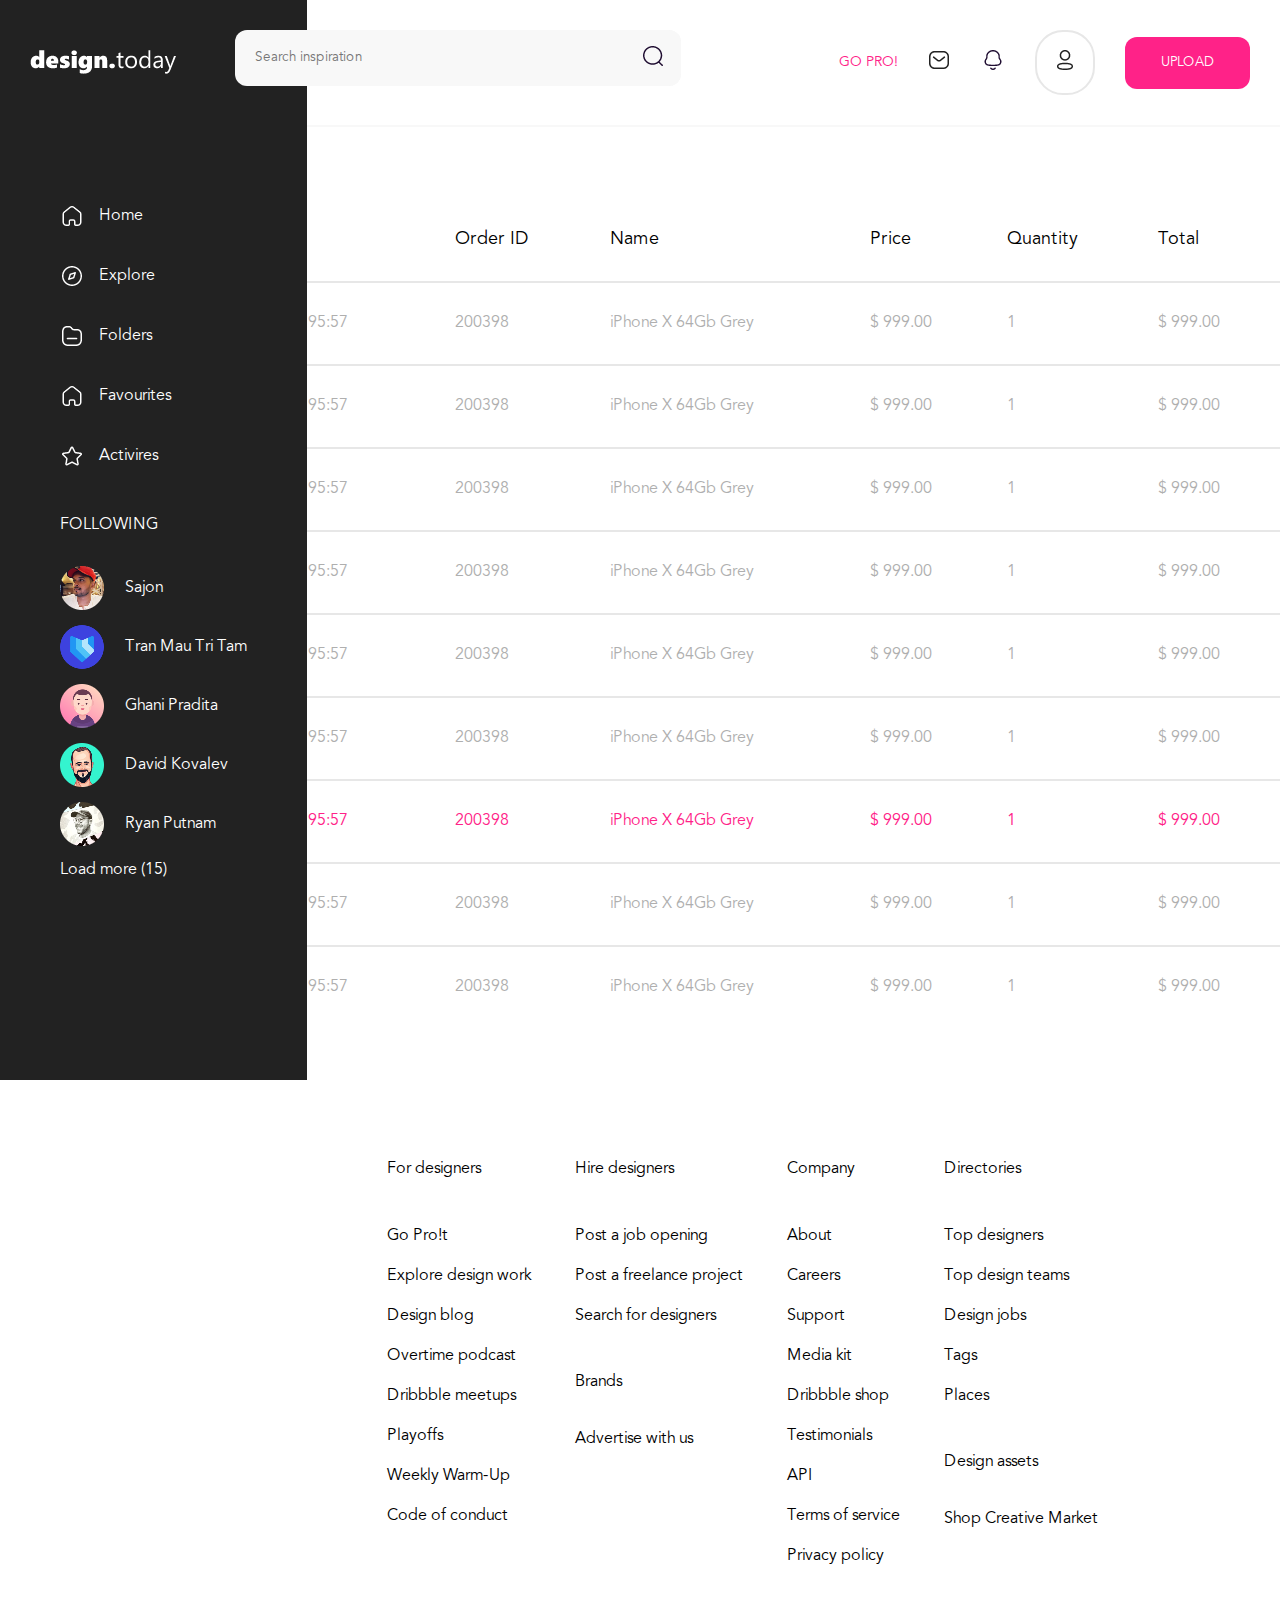
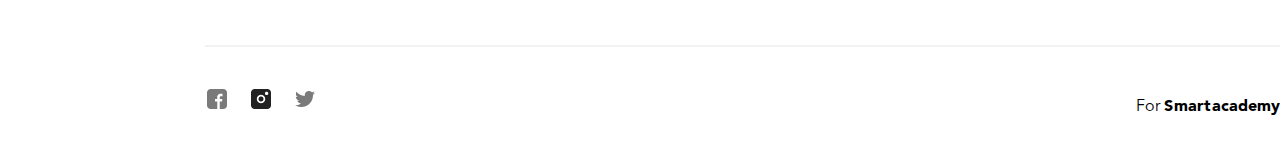
==== profile.html @ cfc6f874 "Add html and style files" ====
<!DOCTYPE html>
<html lang="en">
  <head>
    <meta charset="UTF-8" />
    <meta http-equiv="X-UA-Compatible" content="IE=edge" />
    <meta name="viewport" content="width=device-width, initial-scale=1.0" />
    <link rel="stylesheet" href="styles/style.css" />
    <link rel="stylesheet" href="styles/font.css" />
    <title>Profile Table</title>
  </head>
  <body>
    <div class="basegrid">
      <div class="sidebar">
        <div class="blackbackground">
          <div class="navbarcontainer">
            <div class="flex">
              <a href="index.html">
                <img src="images/design.today.png" alt="logo" />
              </a>
              <div>
                <img src="images/Group 7.png" alt="list" />
              </div>
            </div>
          </div>
          <div>
            <nav>
              <ul>
                <li>
                  <a href="index.html">
                    <img src="images/Component 5 – 2.png" alt="logo" />
                    <p>Home</p>
                  </a>
                </li>
                <li>
                  <a href="#">
                    <img src="images/Component 3 – 2.png" alt="logo" />
                    <p>Explore</p>
                  </a>
                </li>
                <li>
                  <a href="#">
                    <img src="images/Component 4 – 2.png" alt="logo" />
                    <p>Folders</p>
                  </a>
                </li>
                <li>
                  <a href="#">
                    <img src="images/Component 5 – 2.png" alt="logo" />
                    <p>Favourites</p>
                  </a>
                </li>
                <li>
                  <a href="#">
                    <img src="images/Component 8 – 2.png" alt="logo" />
                    <p>Activires</p>
                  </a>
                </li>
              </ul>
            </nav>
            <div class="followings">
              <p>FOLLOWING</p>
              <div class="followinglist">
                <div>
                  <img src="images/Rectangle 40.png" alt="Sajon" />
                  <p>Sajon</p>
                </div>
                <div>
                  <img src="images/Rectangle 41.png" alt="Tran" />
                  <p>Tran Mau Tri Tam</p>
                </div>
                <div>
                  <img src="images/Rectangle 42.png" alt="Ghani" />
                  <p>Ghani Pradita</p>
                </div>
                <div>
                  <img src="images/Rectangle 43.png" alt="David" />
                  <p>David Kovalev</p>
                </div>
                <div>
                  <img src="images/Rectangle 44.png" alt="Ryan" />
                  <p>Ryan Putnam</p>
                </div>
                <div>
                  <p>Load more (15)</p>
                </div>
              </div>
            </div>
          </div>
        </div>
      </div>
    <div class="maincontainer">
      <header>
        <form action="">
          <div>
            <input type="text" placeholder="Search inspiration" name="search" />
            <button>
              <img src="images/Component 9 – 2.png" alt="searchlogo" />
            </button>
          </div>
        </form>
        <div>
          <div class="profilenav">
            <div><p>go pro!</p></div>
            <div><img src="images/Component 11 – 2.png" alt="message" /></div>
            <div>
              <img src="images/Component 7 – 2.png" alt="notificationbell" />
            </div>
            <div class="heafderprofileimage">
              <img src="images/Group 79.png" alt="profileicon" />
            </div>
            <div><button>upload</button></div>
          </div>
        </div>
      </header>
      <section class="prices">
        <div >
          <table class="table" >
            <thead>
              <tr>
                <th>Date</th>
                <th>Order ID</th>
                <th>Name</th>
                <th>Price</th>
                <th>Quantity</th>
                <th>Total</th>
              </tr>
            </thead>
            <tbody>
              <tr>
                <td>2020-09-29 95:57</td>
                <td>200398</td>
                <td>iPhone X 64Gb Grey</td>
                <td>$ 999.00</td>
                <td>1</td>
                <td>$ 999.00</td>
              </tr>
              <tr>
                <td>2020-09-29 95:57</td>
                <td>200398</td>
                <td>iPhone X 64Gb Grey</td>
                <td>$ 999.00</td>
                <td>1</td>
                <td>$ 999.00</td>
              </tr>
              <tr>
                <td>2020-09-29 95:57</td>
                <td>200398</td>
                <td>iPhone X 64Gb Grey</td>
                <td>$ 999.00</td>
                <td>1</td>
                <td>$ 999.00</td>
              </tr>
              <tr>
                <td>2020-09-29 95:57</td>
                <td>200398</td>
                <td>iPhone X 64Gb Grey</td>
                <td>$ 999.00</td>
                <td>1</td>
                <td>$ 999.00</td>
              </tr>
              <tr>
                <td>2020-09-29 95:57</td>
                <td>200398</td>
                <td>iPhone X 64Gb Grey</td>
                <td>$ 999.00</td>
                <td>1</td>
                <td>$ 999.00</td>
              </tr>
              <tr>
                <td>2020-09-29 95:57</td>
                <td>200398</td>
                <td>iPhone X 64Gb Grey</td>
                <td>$ 999.00</td>
                <td>1</td>
                <td>$ 999.00</td>
              </tr>
              <tr class="pink">
                <td>2020-09-29 95:57</td>
                <td>200398</td>
                <td>iPhone X 64Gb Grey</td>
                <td>$ 999.00</td>
                <td>1</td>
                <td>$ 999.00</td>
              </tr>
              <tr>
                <td>2020-09-29 95:57</td>
                <td>200398</td>
                <td>iPhone X 64Gb Grey</td>
                <td>$ 999.00</td>
                <td>1</td>
                <td>$ 999.00</td>
              </tr>
              <tr class="last">
                <td>2020-09-29 95:57</td>
                <td>200398</td>
                <td>iPhone X 64Gb Grey</td>
                <td>$ 999.00</td>
                <td>1</td>
                <td>$ 999.00</td>
              </tr>
            </tbody>
          </table>
        </div>
      </section>
      <section class="flex upperinfo">
        <div class="columnflex">
          <div>
            <p>For designers</p>
          </div>
          <div>
            <ul>
              <li>Go Pro!t</li>
              <li>Explore design work</li>
              <li>Design blog</li>
              <li>Overtime podcast</li>
              <li>Dribbble meetups</li>
              <li>Playoffs</li>
              <li>Weekly Warm-Up</li>
              <li>Code of conduct</li>
            </ul>
          </div>
        </div>
        <div class="columnflex">
          <div>
            <p>Hire designers</p>
          </div>
          <div>
            <ul>
              <li>Post a job opening</li>
              <li>Post a freelance project</li>
              <li>Search for designers</li>
            </ul>
          </div>
          <div>
            <p>Brands</p>
          </div>
          <div>
            <p>Advertise with us</p>
          </div>
        </div>
        <div class="columnflex">
          <div>
            <p>Company</p>
          </div>
          <div>
            <ul>
              <li>About</li>
              <li>Careers</li>
              <li>Support</li>
              <li>Media kit</li>
              <li>Dribbble shop</li>
              <li>Testimonials</li>
              <li>API</li>
              <li>Terms of service</li>
              <li>Privacy policy</li>
            </ul>
          </div>
        </div>
        <div class="columnflex">
          <div>
            <p>Directories</p>
          </div>
          <div>
            <ul>
              <li>Top designers</li>
              <li>Top design teams</li>
              <li>Design jobs</li>
              <li>Tags</li>
              <li>Places</li>
            </ul>
          </div>
          <div>
            <p>Design assets</p>
          </div>
          <div>
            <p>Shop Creative Market</p>
          </div>
        </div>
      </section>
      <footer>
        <div class="socialnetwork">
          <img src="images/Component 12 – 2.png" alt="facebook" />
          <img src="images/Component 13 – 2.png" alt="instagram" />
          <img src="images/Component 14 – 2.png" alt="twitter" />
        </div>
        <div class="smartlogo">
          <span class="smartlogostart">For</span>
          <span class="smartlogoend">Smartacademy</span>
        </div>
      </footer>
    </div>
  </body>
</html>
---- styles/style.css ----
* {
  margin: 0;
  padding: 0;
  box-sizing: border-box;
  font-family: "Avenir LT Std";
}
body {
  max-width: 1920px;
  width: 100%;
  margin: 0 auto;
}
ul {
  list-style-type: none;
}
a {
  text-decoration: none;
}
.basegrid {
  display: grid;
  grid-template-columns: 16% 84%;
  position: relative;
}
.blackbackground {
  background-color: #222222;
  padding: 42px 30px;
  height: 1080px;
  position: fixed;
}
.flex {
  display: flex;
  justify-content: space-between;
  justify-items: center;
}
nav {
  margin-top: 106px;
}
ul {
  padding: 0;
}
li a {
  display: flex;
  align-items: center;
  gap: 15px;
  color: #ffffff;
  padding: 18px 30px;
  border-radius: 12px;
}
li a:hover {
  background-color: #ff2288;
  color: #ffffff;
}
.blackbackground p {
  margin: 0;
}
.navigationlist img,
footer img {
  width: 24px;
  height: 24px;
}
.followers {
  padding: 30px auto;
}

.followings {
  color: #ffffff;
  padding: 30px;
}
.followinglist {
  display: grid;
  grid-template-rows: repeat(5, 1fr);
  grid-gap: 15px;
  margin-top: 31px;
}
.followinglist div {
  display: flex;
  align-items: center;
  gap: 21px;
}
header {
  display: flex;
  justify-content: space-between;
  max-width: 1485px;
  width: 100%;
  padding: 30px;
  margin: 0 auto;
  border: 2px #f8f8f8;
  border-bottom-style: solid;
}
/* .container{
  padding: 30px;
  max-width: ;
} */
button {
  border: none;
}
form {
  max-width: 446px;
  width: 100%;
}
input {
  max-width: 446px;
  width: 100%;
  height: 56px;
  background-color: #f8f8f8;
  padding-inline-start: 20px;
  border: none;
  border-radius: 12px;
}
input:focus {
  outline: none;
}
form div {
  max-width: 446px;
  position: relative;
  top: 0;
  left: 0;
}
form button {
  position: absolute;
  right: 0;
  background-color: #f8f8f8;
  width: 56px;
  height: 56px;
  cursor: pointer;
  border-radius: 12px;
}
.profilenav {
  display: flex;
  gap: 30px;
  align-items: center;
  max-width: 420px;
  width: 100%;
  text-transform: uppercase;
  color: #ff2288;
  font-size: 14px;
}
.profilenav p {
  margin: 0;
}
.profilenav button {
  padding: 18px 36px;
  background-color: #ff2288;
  color: #ffffff;
  text-transform: uppercase;
  border-radius: 12px;
}
.heafderprofileimage {
  padding: 16px;
  border: 2px solid #e7e7e7;
  border-radius: 28px;
}
.container {
  max-width: 1231px;
  width: 100%;
  margin: 0 auto;
  padding-top: 40px;
}
.upperbar li {
  padding: 16px 19px;
}
.upperbar li:hover {
  background-color: #f2f2f2;
  border-radius: 12px;
}
.upperbar {
  display: flex;
  justify-content: space-between;
  justify-items: center;
  font-size: 16px;
  margin-bottom: 40px;
}
.filters {
  display: flex;
  justify-content: space-between;
  gap: 15px;
  padding: 16px 26px;
  border: 1px solid #d8d8d8;
  border-radius: 12px;
}
.filters img {
  width: 24px;
  height: 24px;
}
.filters p {
  height: 21px;
  line-height: 21px;
}
.grid {
  display: grid;
  grid-template-columns: repeat(4, 1fr);
  row-gap: 40px;
  column-gap: 25px;
  position: relative;
}
.grid img {
  max-width: 289px;
  width: 100%;
  height: auto;
}
.grid p {
  max-width: 289px;
  font-size: 18px;
  line-height: 24px;
  margin-top: 16px;
}
.griditems {
  position: relative;
  top: 0;
  left: 0;
}
.add img {
  background-color: #ffffff;
  border-radius: 12px;
}
.add {
  display: grid;
  grid-template-rows: repeat(2, 1fr);
  grid-gap: 5px;
  position: absolute;
  left: 20px;
  top: 20px;
  visibility: hidden;
}
.griditems:hover .add{
  visibility: visible;
}

.add img {
  padding: 5px;
}
.more {
  max-width: 289px;
  width: 100%;
  padding: 16px 105px;
  margin: 70px auto;
  border-radius: 12px;
  font-size: 16px;
  line-height: 21px;
  background-color: #f2f2f2;
}
.upperinfo {
  max-width: 1094px;
  margin: 69px 182px;
  font-size: 16px;
  line-height: 21px;
}
.greyback {
  background-color: #fafafa;
  padding: 67px 182px;
}
.topdesigners {
  max-width: 1231px;
  width: 100%;
}
.description {
  font-size: 32px;
  line-height: 43px;
}
.viewall {
  color: #222222;
  font-size: 14px;
  line-height: 19px;
  opacity: 0.3;
}
.topprofiles {
  margin-top: 54px;
  display: flex;
  justify-content: space-between;
  flex-wrap: wrap;
}
.topitems {
  display: flex;
  flex-direction: column;
  gap: 15px;
  align-items: center;
}
.username {
  color: #222222;
  max-width: 70px;
  width: 100%;
  text-align: center;
  font-size: 16px;
  line-height: 21px;
}
.smallname {
  height: 42px;
}
.location {
  color: #222222;
  opacity: 0.6;
  font-size: 12px;
  line-height: 16px;
}
.disactive {
  padding: 12px 34px;
  letter-spacing: 0.42px;
  color: #222222;
  border: 1px solid #d8d8d8;
  border-radius: 12px;
  background-color: #fafafa;
  cursor: pointer;
}
.activefollow {
  border: none;
  padding: 12px 34px;
  letter-spacing: 0.42px;
  color: #222222;
  border-radius: 12px;
  background-color: #f2f2f2;
  cursor: pointer;
}
.columnflex {
  display: flex;
  flex-direction: column;
  gap: 36px;
}
.headline {
  align-items: center;
}
.upperinfo li {
  line-height: 40px;
}
section {
  margin-top: 70px;
}
.prices{
  margin-bottom: 131px;
}
.table {
  max-width: 1231px;
  width: 100%;
  margin: 0 auto;
}
th{
  text-align: left;
  font-weight: normal;
  font-size: 18px;
  line-height: 24px;
  padding: 30px 15px;
  border-bottom: 2px solid #E7E7E7;
}
td {
  text-align: left;
  color: #AFAFAF;
  font-size: 16px;
  line-height: 21px;
  padding: 30px 15px;
  border-bottom: 2px solid #E7E7E7;
}
tr:hover td{
  color: #222222;
  background-color: #F2F2F2;
}
table{
  border-collapse: collapse;
}
tr{
  border-radius: 12px;
}
.pink td{
  color: #ff2288;
}
.pink:hover td{
  background-color: #ff2288;
  color: #222222;
}
.last td{
  border-bottom: none;
}
footer {
  max-width: 1231px;
  width: 100%;
  display: flex;
  justify-content: space-between;
  border: 2px #f2f2f2;
  border-top-style: solid;
  padding: 40px 0;
  margin: 0 auto;
}
.socialnetwork {
  display: flex;
  gap: 20px;
}
.smartlogoend {
  font-weight: bold;
}
.smartlogo {
  font-size: 16px;
  line-height: 40px;
}
---- styles/font.css ----
@font-face {
    font-family: 'Avenir LT Std';
    src: url('../fonts/AvenirLTStd-Black.woff2') format('woff2'),
        url('../fonts/AvenirLTStd-Black.woff') format('woff'),
        url('../fonts/AvenirLTStd-Black.ttf') format('truetype');
    font-weight: 900;
    font-style: normal;
    font-display: swap;
}

@font-face {
    font-family: 'Avenir LT Std';
    src: url('../fonts/AvenirLTStd-Book.woff2') format('woff2'),
        url('../fonts/AvenirLTStd-Book.woff') format('woff'),
        url('../fonts/AvenirLTStd-Book.ttf') format('truetype');
    font-weight: normal;
    font-style: normal;
    font-display: swap;
}
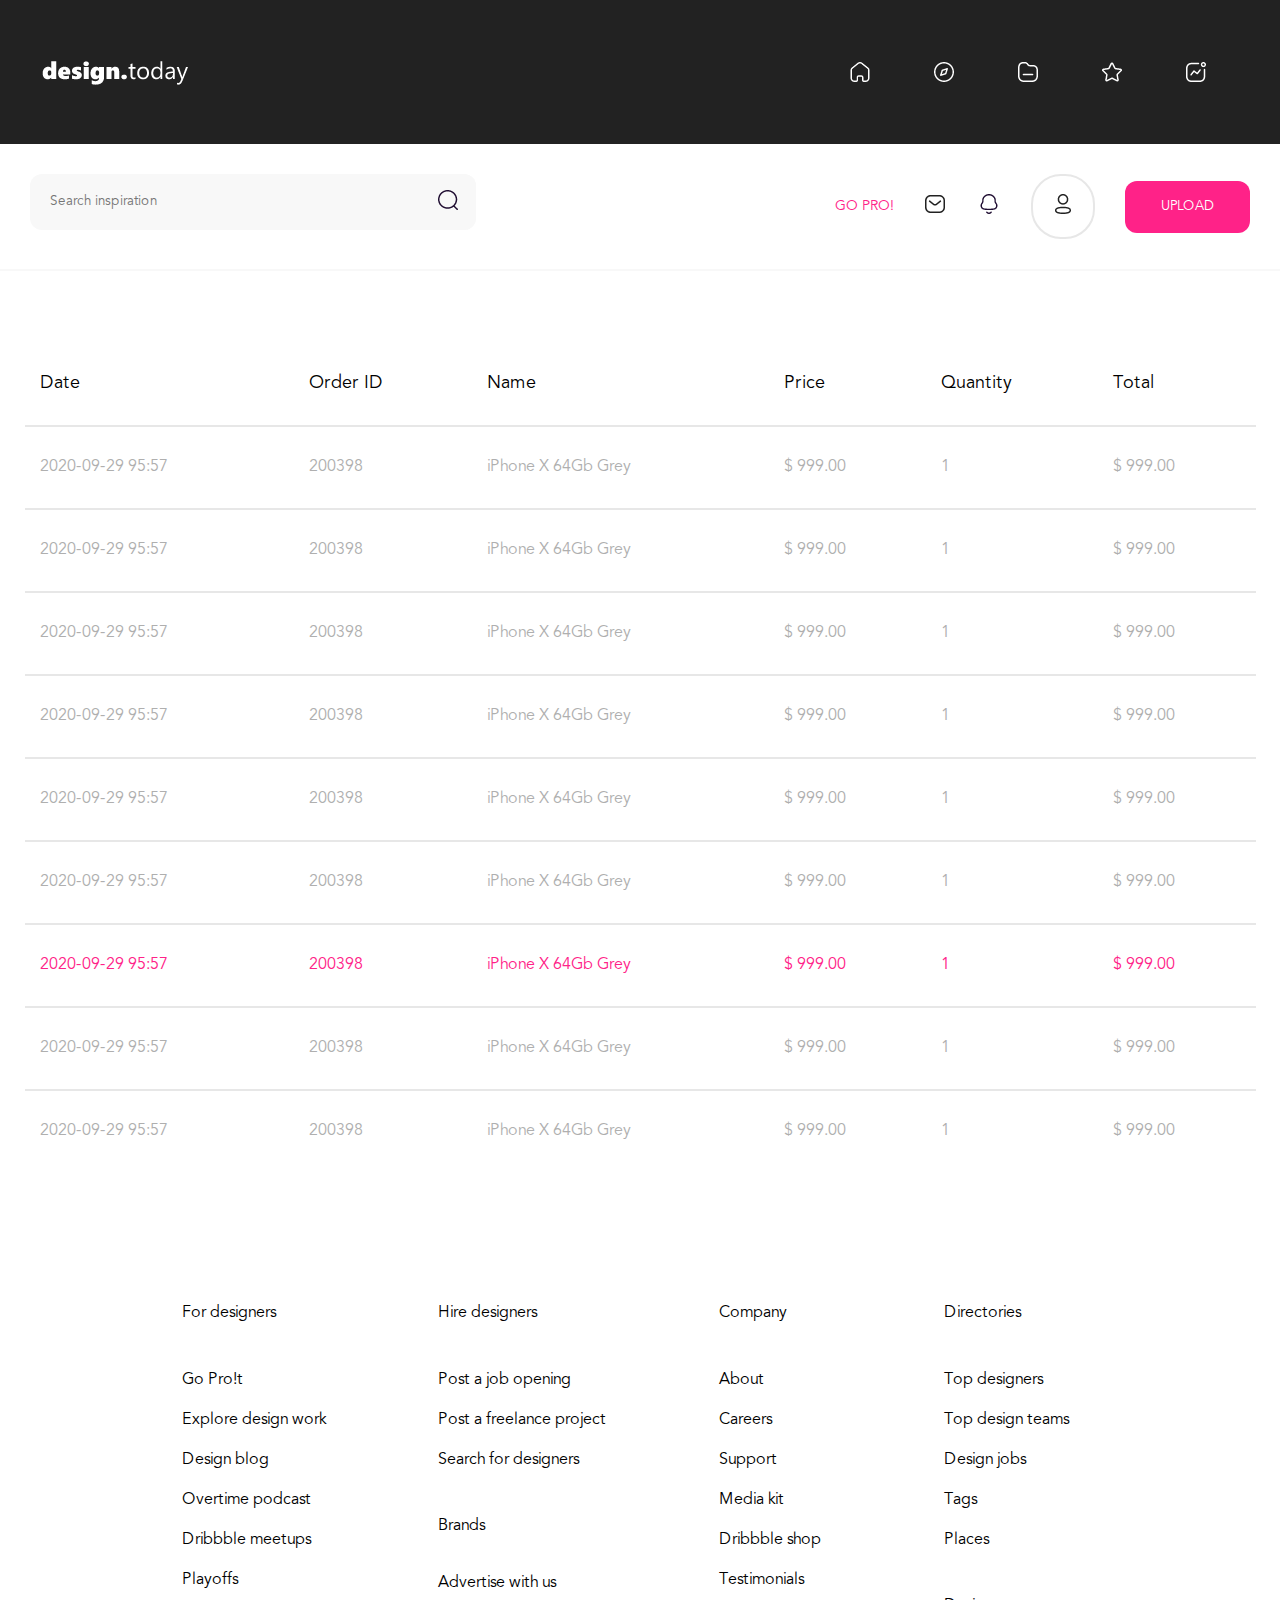
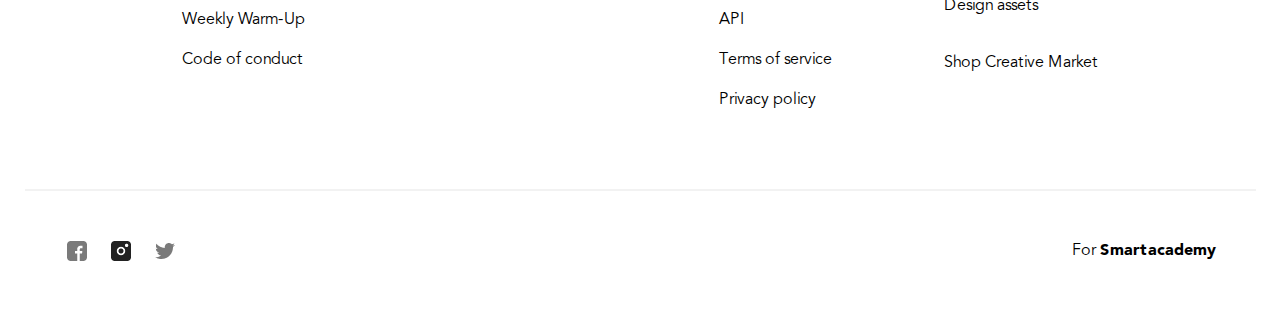
==== commit 9e830177: "add for every resolution" ====
--- a/profile.html
+++ b/profile.html
@@ -45,13 +45,13 @@
                 </li>
                 <li>
                   <a href="#">
-                    <img src="images/Component 5 – 2.png" alt="logo" />
+                    <img src="images/Component 8 – 2.png" alt="logo" />
                     <p>Favourites</p>
                   </a>
                 </li>
                 <li>
                   <a href="#">
-                    <img src="images/Component 8 – 2.png" alt="logo" />
+                    <img src="images/Component 1 – 2.png" alt="logo" />
                     <p>Activires</p>
                   </a>
                 </li>
@@ -89,6 +89,51 @@
         </div>
       </div>
     <div class="maincontainer">
+      <div class="unvisibleheader">
+        <div class="blackheader">
+          <div class="blackheadernav flex">
+            <div class="headerlogo">
+              <a href="index.html">
+                <img src="images/design.today.png" alt="logo" />
+              </a>
+            </div>
+            <div class="black_nav">
+              <ul class="flex">
+                <li>
+                  <a href="index.html">
+                    <img src="images/Component 5 – 2.png" alt="logo" />
+                    <p>Home</p>
+                  </a>
+                </li>
+                <li>
+                  <a href="#">
+                    <img src="images/Component 3 – 2.png" alt="logo" />
+                    <p>Explore</p>
+                  </a>
+                </li>
+                <li>
+                  <a href="#">
+                    <img src="images/Component 4 – 2.png" alt="logo" />
+                    <p>Folders</p>
+                  </a>
+                </li>
+                <li>
+                  <a href="#">
+                    <img src="images/Component 8 – 2.png" alt="logo" />
+                    <p>Favourites</p>
+                  </a>
+                </li>
+                <li>
+                  <a href="#">
+                    <img src="images/Component 1 – 2.png" alt="logo" />
+                    <p>Activires</p>
+                  </a>
+                </li>
+              </ul>
+            </div>
+          </div>
+        </div>
+      </div>
       <header>
         <form action="">
           <div>
@@ -100,15 +145,23 @@
         </form>
         <div>
           <div class="profilenav">
-            <div><p>go pro!</p></div>
-            <div><img src="images/Component 11 – 2.png" alt="message" /></div>
+            <div class="gopro">
+              <p>go pro!</p>
+            </div>
+            <div>
+              <img src="images/Component 11 – 2.png" alt="message" />
+            </div>
             <div>
               <img src="images/Component 7 – 2.png" alt="notificationbell" />
             </div>
             <div class="heafderprofileimage">
-              <img src="images/Group 79.png" alt="profileicon" />
-            </div>
-            <div><button>upload</button></div>
+              <a href="index.html">
+                <img src="images/Group 79.png" alt="profileicon" />
+              </a>
+            </div>
+            <div>
+              <button>upload</button>
+            </div>
           </div>
         </div>
       </header>
@@ -202,78 +255,86 @@
           </table>
         </div>
       </section>
-      <section class="flex upperinfo">
-        <div class="columnflex">
-          <div>
-            <p>For designers</p>
-          </div>
-          <div>
-            <ul>
-              <li>Go Pro!t</li>
-              <li>Explore design work</li>
-              <li>Design blog</li>
-              <li>Overtime podcast</li>
-              <li>Dribbble meetups</li>
-              <li>Playoffs</li>
-              <li>Weekly Warm-Up</li>
-              <li>Code of conduct</li>
-            </ul>
-          </div>
-        </div>
-        <div class="columnflex">
-          <div>
-            <p>Hire designers</p>
-          </div>
-          <div>
-            <ul>
-              <li>Post a job opening</li>
-              <li>Post a freelance project</li>
-              <li>Search for designers</li>
-            </ul>
-          </div>
-          <div>
-            <p>Brands</p>
-          </div>
-          <div>
-            <p>Advertise with us</p>
-          </div>
-        </div>
-        <div class="columnflex">
-          <div>
-            <p>Company</p>
-          </div>
-          <div>
-            <ul>
-              <li>About</li>
-              <li>Careers</li>
-              <li>Support</li>
-              <li>Media kit</li>
-              <li>Dribbble shop</li>
-              <li>Testimonials</li>
-              <li>API</li>
-              <li>Terms of service</li>
-              <li>Privacy policy</li>
-            </ul>
-          </div>
-        </div>
-        <div class="columnflex">
-          <div>
-            <p>Directories</p>
-          </div>
-          <div>
-            <ul>
-              <li>Top designers</li>
-              <li>Top design teams</li>
-              <li>Design jobs</li>
-              <li>Tags</li>
-              <li>Places</li>
-            </ul>
-          </div>
-          <div>
-            <p>Design assets</p>
-          </div>
-          <div>
-            <p>Shop Creative Market</p>
+      <section class="textwrapper">
+        <div class="unvisiblefooterinfo">
+          <p>For designers </p>
+          <p>Hire designers</p>
+          <p>Company</p>
+          <p>Directories</p>
+        </div>
+        <div class="upperinfo">
+          <div class="columnflex">
+            <div>
+              <p>For designers</p>
+            </div>
+            <div>
+              <ul>
+                <li>Go Pro!t</li>
+                <li>Explore design work</li>
+                <li>Design blog</li>
+                <li>Overtime podcast</li>
+                <li>Dribbble meetups</li>
+                <li>Playoffs</li>
+                <li>Weekly Warm-Up</li>
+                <li>Code of conduct</li>
+              </ul>
+            </div>
+          </div>
+          <div class="columnflex">
+            <div>
+              <p>Hire designers</p>
+            </div>
+            <div>
+              <ul>
+                <li>Post a job opening</li>
+                <li>Post a freelance project</li>
+                <li>Search for designers</li>
+              </ul>
+            </div>
+            <div>
+              <p>Brands</p>
+            </div>
+            <div>
+              <p>Advertise with us</p>
+            </div>
+          </div>
+          <div class="columnflex">
+            <div>
+              <p>Company</p>
+            </div>
+            <div>
+              <ul>
+                <li>About</li>
+                <li>Careers</li>
+                <li>Support</li>
+                <li>Media kit</li>
+                <li>Dribbble shop</li>
+                <li>Testimonials</li>
+                <li>API</li>
+                <li>Terms of service</li>
+                <li>Privacy policy</li>
+              </ul>
+            </div>
+          </div>
+          <div class="columnflex">
+            <div>
+              <p>Directories</p>
+            </div>
+            <div>
+              <ul>
+                <li>Top designers</li>
+                <li>Top design teams</li>
+                <li>Design jobs</li>
+                <li>Tags</li>
+                <li>Places</li>
+              </ul>
+            </div>
+            <div>
+              <p>Design assets</p>
+            </div>
+            <div>
+              <p>Shop Creative Market</p>
+            </div>
           </div>
         </div>
       </section>
--- a/styles/style.css
+++ b/styles/style.css
@@ -20,6 +20,17 @@
   grid-template-columns: 16% 84%;
   position: relative;
 }
+.blackheader {
+  display: none;
+  background-color: #222222;
+  padding: 42px auto;
+}
+.blackheadernav {
+  padding: 42px;
+}
+.blackfollowinglist {
+  display: flex;
+}
 .blackbackground {
   background-color: #222222;
   padding: 42px 30px;
@@ -30,6 +41,7 @@
   display: flex;
   justify-content: space-between;
   justify-items: center;
+  align-items: center;
 }
 nav {
   margin-top: 106px;
@@ -54,7 +66,8 @@
 }
 .navigationlist img,
 footer img {
-  width: 24px;
+  max-width: 24px;
+  width: 100%;
   height: 24px;
 }
 .followers {
@@ -86,10 +99,6 @@
   border: 2px #f8f8f8;
   border-bottom-style: solid;
 }
-/* .container{
-  padding: 30px;
-  max-width: ;
-} */
 button {
   border: none;
 }
@@ -111,6 +120,7 @@
 }
 form div {
   max-width: 446px;
+  width: 100%;
   position: relative;
   top: 0;
   left: 0;
@@ -143,11 +153,19 @@
   color: #ffffff;
   text-transform: uppercase;
   border-radius: 12px;
+  cursor: pointer;
+}
+.profilenav button:hover {
+  background-color: #b66be2;
+}
+.heafderprofileimage img {
+  width: 24px;
+  height: 24px;
 }
 .heafderprofileimage {
-  padding: 16px;
+  padding: 16px 18px;
   border: 2px solid #e7e7e7;
-  border-radius: 28px;
+  border-radius: 30px;
 }
 .container {
   max-width: 1231px;
@@ -199,6 +217,7 @@
 }
 .grid p {
   max-width: 289px;
+  width: 100%;
   font-size: 18px;
   line-height: 24px;
   margin-top: 16px;
@@ -221,7 +240,7 @@
   top: 20px;
   visibility: hidden;
 }
-.griditems:hover .add{
+.griditems:hover .add {
   visibility: visible;
 }
 
@@ -239,6 +258,8 @@
   background-color: #f2f2f2;
 }
 .upperinfo {
+  display: flex;
+  justify-content: space-between;
   max-width: 1094px;
   margin: 69px 182px;
   font-size: 16px;
@@ -266,6 +287,7 @@
   margin-top: 54px;
   display: flex;
   justify-content: space-between;
+  gap: 25px;
   flex-wrap: wrap;
 }
 .topitems {
@@ -323,7 +345,7 @@
 section {
   margin-top: 70px;
 }
-.prices{
+.prices {
   margin-bottom: 131px;
 }
 .table {
@@ -331,40 +353,40 @@
   width: 100%;
   margin: 0 auto;
 }
-th{
+th {
   text-align: left;
   font-weight: normal;
   font-size: 18px;
   line-height: 24px;
   padding: 30px 15px;
-  border-bottom: 2px solid #E7E7E7;
+  border-bottom: 2px solid #e7e7e7;
 }
 td {
   text-align: left;
-  color: #AFAFAF;
+  color: #afafaf;
   font-size: 16px;
   line-height: 21px;
   padding: 30px 15px;
-  border-bottom: 2px solid #E7E7E7;
-}
-tr:hover td{
-  color: #222222;
-  background-color: #F2F2F2;
-}
-table{
+  border-bottom: 2px solid #e7e7e7;
+}
+tr:hover td {
+  color: #222222;
+  background-color: #f2f2f2;
+}
+table {
   border-collapse: collapse;
 }
-tr{
-  border-radius: 12px;
-}
-.pink td{
+tr {
+  border-radius: 12px;
+}
+.pink td {
   color: #ff2288;
 }
-.pink:hover td{
+.pink:hover td {
   background-color: #ff2288;
   color: #222222;
 }
-.last td{
+.last td {
   border-bottom: none;
 }
 footer {
@@ -372,6 +394,7 @@
   width: 100%;
   display: flex;
   justify-content: space-between;
+  align-items: center;
   border: 2px #f2f2f2;
   border-top-style: solid;
   padding: 40px 0;
@@ -388,3 +411,145 @@
   font-size: 16px;
   line-height: 40px;
 }
+.unvisiblefooterinfo {
+  display: flex;
+  flex-direction: column;
+  align-items: center;
+  margin: 0 auto;
+  display: none;
+}
+.unvisiblefooterinfo p {
+  text-transform: uppercase;
+  font-size: 20px;
+  line-height: 41px;
+  padding: 20px auto;
+  text-align: center;
+  cursor: pointer;
+}
+.unvisiblefooterinfo p:hover {
+  background-color: #afafaf;
+}
+.menubutton button {
+  text-transform: uppercase;
+  font-size: 16px;
+  line-height: 21px;
+  padding: 20px;
+  border: 2px solid #ff2288;
+  border-radius: 12px;
+  margin-left: 20px;
+  cursor: pointer;
+  display: none;
+}
+@media (max-width: 1750px) {
+  .basegrid {
+    grid-template-columns: 100%;
+    position: static;
+  }
+  .sidebar {
+    display: none;
+  }
+  .blackheader {
+    display: block;
+  }
+}
+@media (max-width: 1280px) {
+  .black_nav p {
+    display: none;
+  }
+  .upperbar {
+    font-size: 12px;
+    text-transform: uppercase;
+    padding: auto;
+  }
+  .filters {
+    gap: 10px;
+    padding: 12px 20px;
+    border: 1px solid #d8d8d8;
+    border-radius: 10px;
+    margin-right: 20px;
+  }
+  .grid {
+    margin: auto 20px;
+  }
+  footer {
+    padding: 40px;
+  }
+}
+@media (max-width: 1024px) {
+  header {
+    flex-direction: column;
+    align-items: center;
+    align-content: space-between;
+    gap: 20px;
+  }
+  .grid {
+    grid-template-columns: repeat(2, 1fr);
+  }
+  .griditems {
+    margin: auto;
+  }
+  .filters p {
+    display: none;
+  }
+  td,
+  th {
+    font-size: 12px;
+    line-height: 16px;
+  }
+}
+@media (max-width: 1023px) {
+  .upperinfo {
+    display: none;
+  }
+  .unvisiblefooterinfo {
+    display: block;
+  }
+  .textwrapper {
+    margin: 0 auto;
+  }
+  .menuinfo {
+    display: none;
+  }
+  .menubutton button {
+    display: block;
+  }
+}
+@media (max-width: 768px) {
+  .blackheadernav {
+    flex-direction: column;
+    gap: 20px;
+  }
+  .description {
+    text-align: center;
+  }
+  .viewall {
+    display: none;
+  }
+  .gopro {
+    display: none;
+  }
+  .grid {
+    grid-template-columns: 100%;
+  }
+  .greyback {
+    padding: 40px;
+  }
+  .black_nav li a {
+    padding: 15px;
+  }
+  .black_nav li {
+    gap: 10px;
+  }
+  .profilenav button {
+    padding: 15px;
+  }
+  td,
+  th {
+    font-size: 8px;
+    line-height: 12px;
+    padding: 10px;
+  }
+  .prices {
+    margin: 20px auto;
+  }
+}
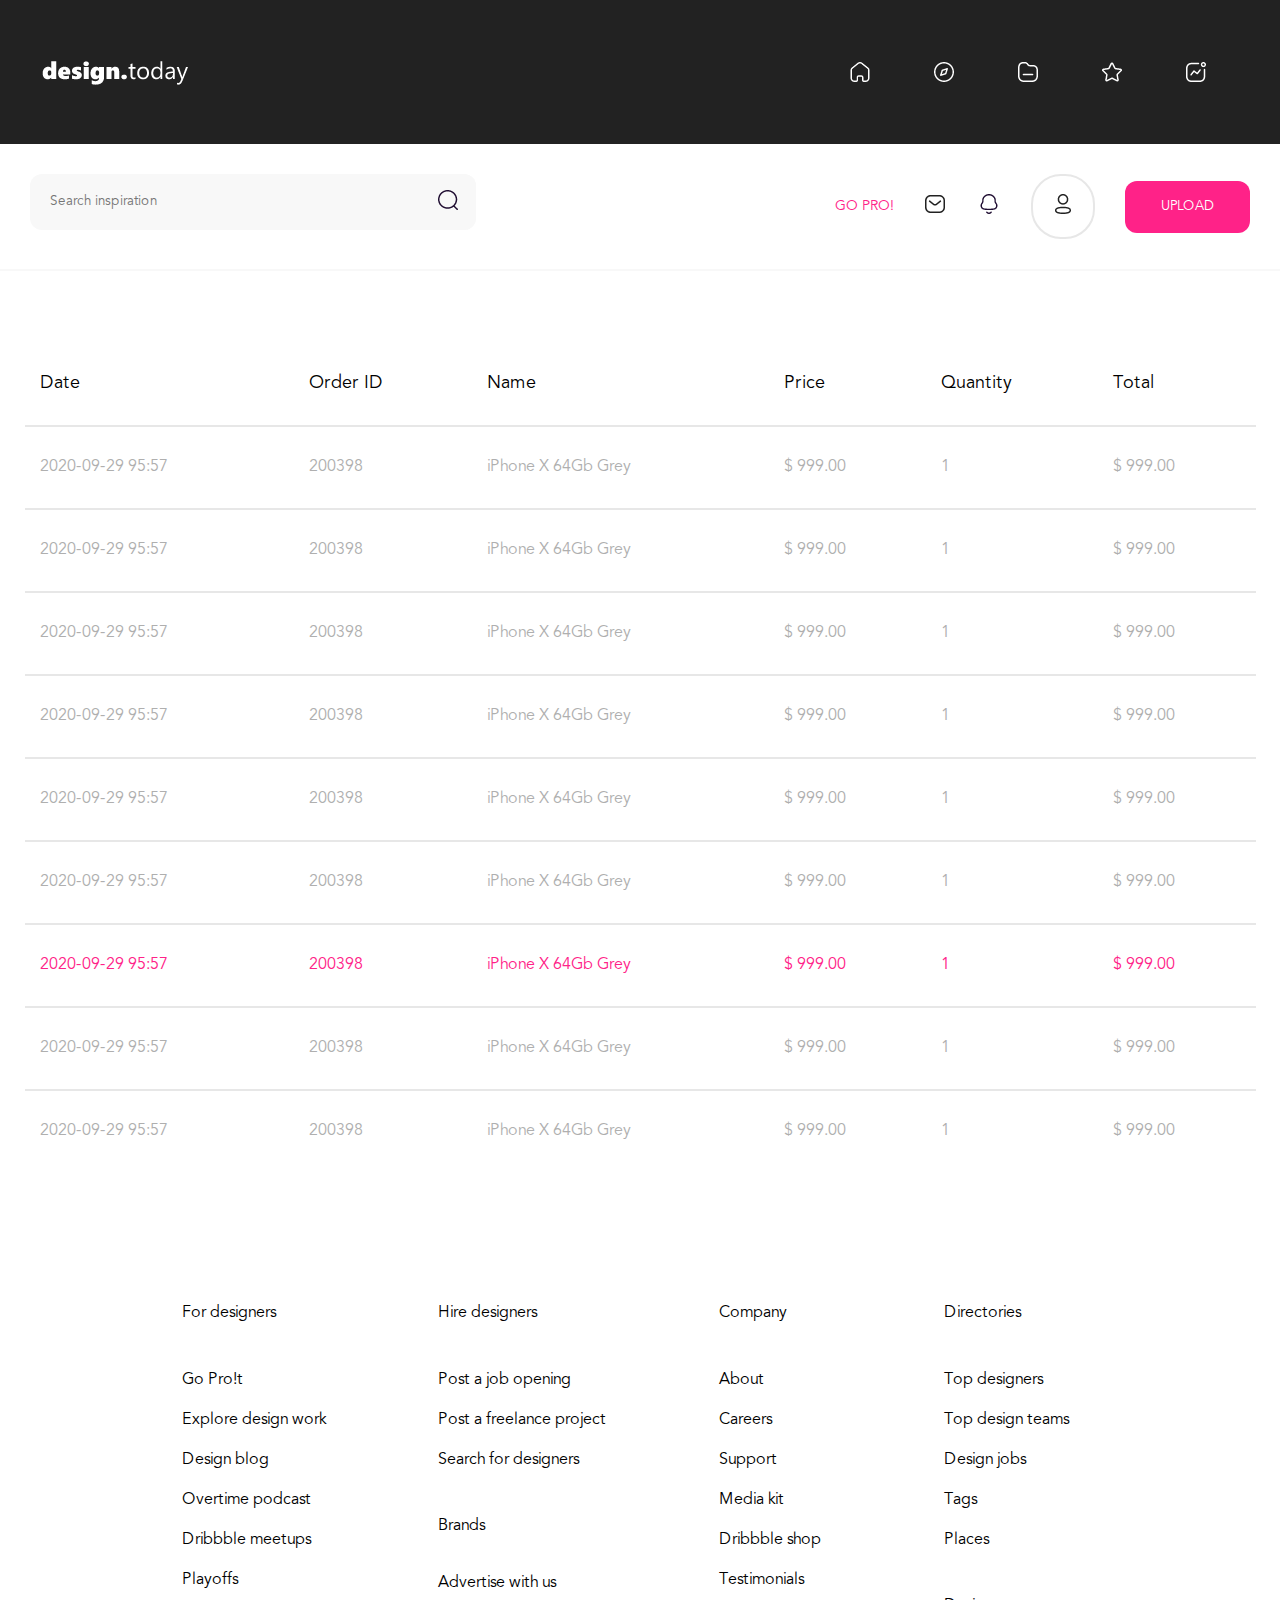
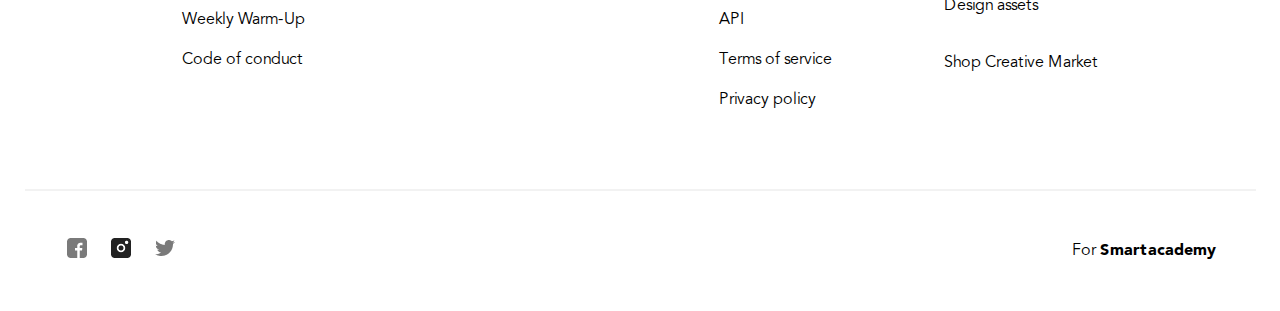
==== commit 6dea3d0b: "add additional changes in css file" ====
--- a/profile.html
+++ b/profile.html
@@ -340,9 +340,15 @@
       </section>
       <footer>
         <div class="socialnetwork">
-          <img src="images/Component 12 – 2.png" alt="facebook" />
-          <img src="images/Component 13 – 2.png" alt="instagram" />
-          <img src="images/Component 14 – 2.png" alt="twitter" />
+          <a href="https://www.facebook.com/" target="_blank">
+            <img src="images/Component 12 – 2.png" alt="facebook" />
+          </a>
+          <a href="https://www.instagram.com/" target="_blank">
+            <img src="images/Component 13 – 2.png" alt="instagram" />
+          </a>
+          <a href="https://twitter.com/" target="_blank">
+            <img src="images/Component 14 – 2.png" alt="twitter" />
+          </a>
         </div>
         <div class="smartlogo">
           <span class="smartlogostart">For</span>
--- a/styles/style.css
+++ b/styles/style.css
@@ -83,6 +83,7 @@
   grid-template-rows: repeat(5, 1fr);
   grid-gap: 15px;
   margin-top: 31px;
+  cursor: pointer;
 }
 .followinglist div {
   display: flex;
@@ -194,6 +195,9 @@
   padding: 16px 26px;
   border: 1px solid #d8d8d8;
   border-radius: 12px;
+}
+.filters:hover {
+  background-color: #cff0cf;
 }
 .filters img {
   width: 24px;
@@ -257,6 +261,9 @@
   line-height: 21px;
   background-color: #f2f2f2;
 }
+.more:hover {
+  background-color: #cf97f0;
+}
 .upperinfo {
   display: flex;
   justify-content: space-between;
@@ -321,6 +328,9 @@
   border-radius: 12px;
   background-color: #fafafa;
   cursor: pointer;
+}
+.disactive:hover {
+  background-color: #af7b93;
 }
 .activefollow {
   border: none;
@@ -330,6 +340,9 @@
   border-radius: 12px;
   background-color: #f2f2f2;
   cursor: pointer;
+}
+.activefollow:hover {
+  background-color: #cff0cf;
 }
 .columnflex {
   display: flex;
@@ -429,6 +442,9 @@
 .unvisiblefooterinfo p:hover {
   background-color: #afafaf;
 }
+.menubutton {
+  display: none;
+}
 .menubutton button {
   text-transform: uppercase;
   font-size: 16px;
@@ -513,6 +529,9 @@
   .menubutton button {
     display: block;
   }
+  .menubutton {
+    display: block;
+  }
 }
 @media (max-width: 768px) {
   .blackheadernav {
